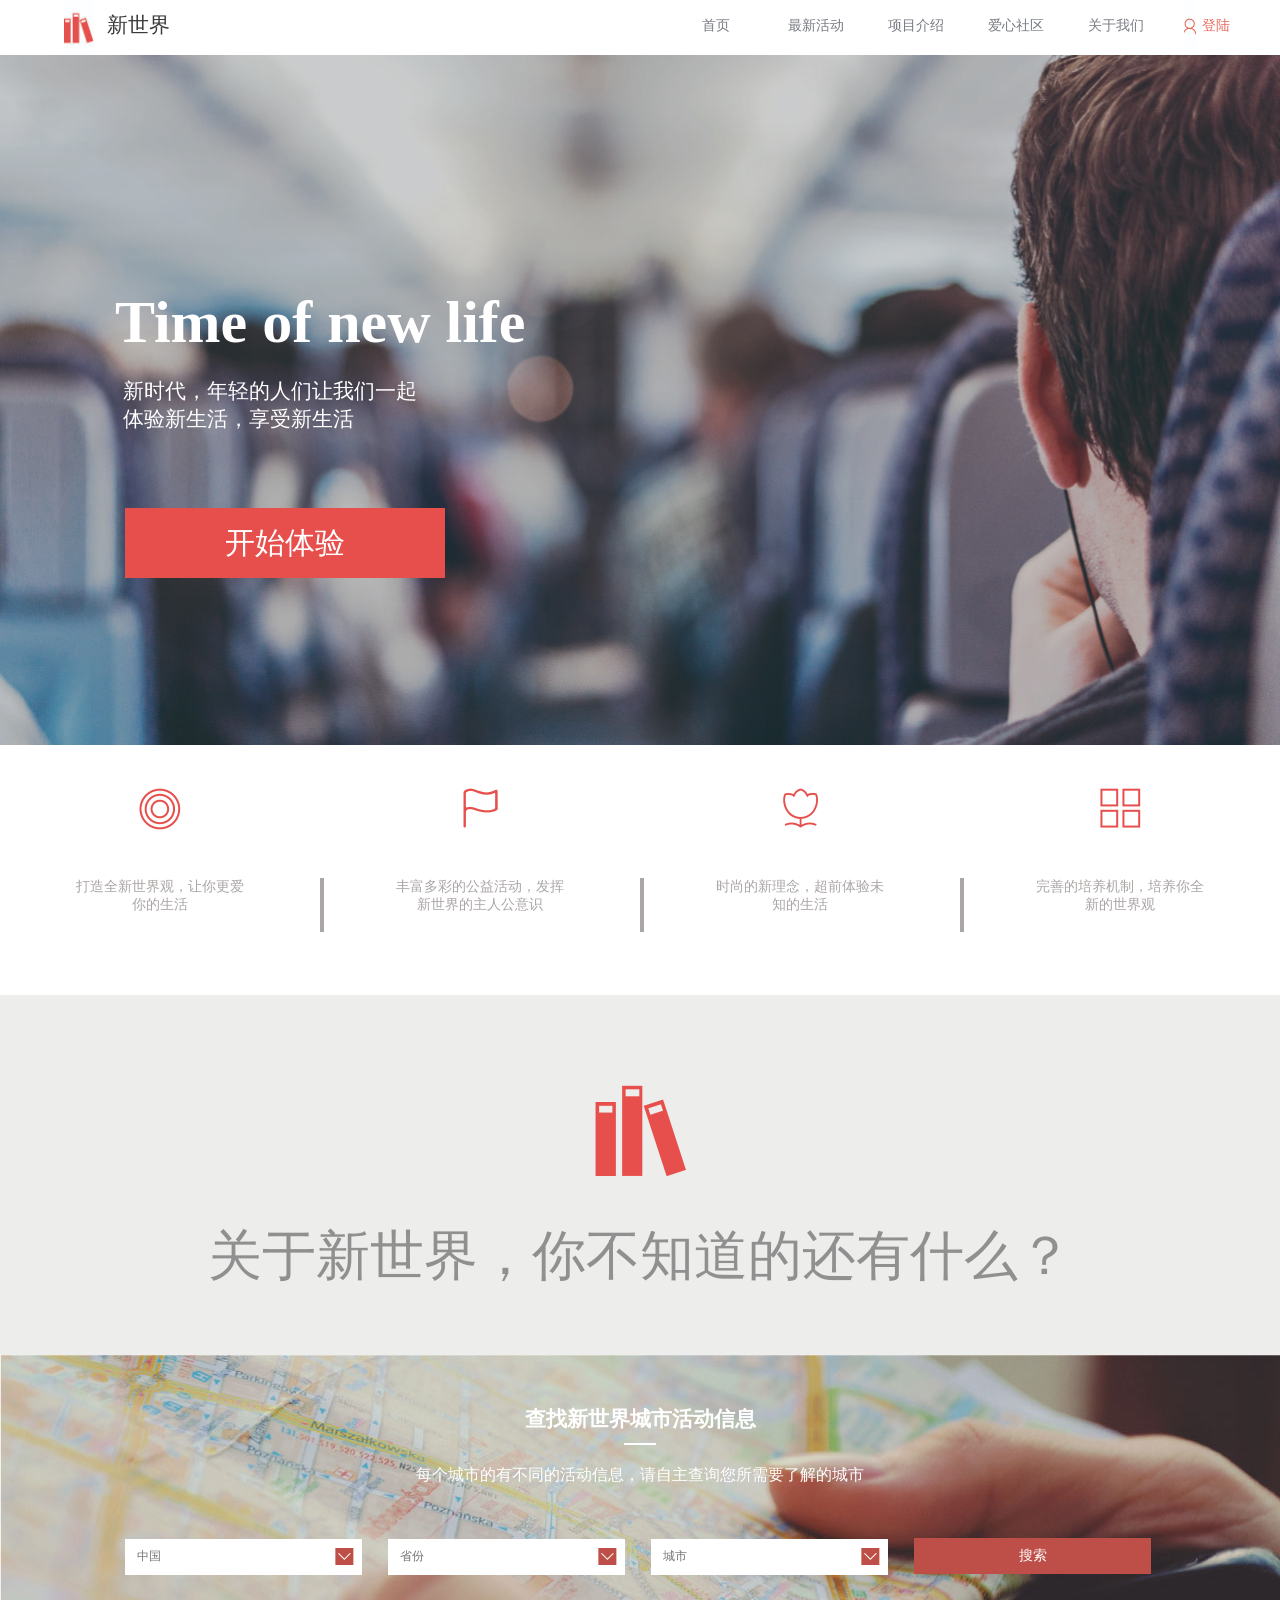
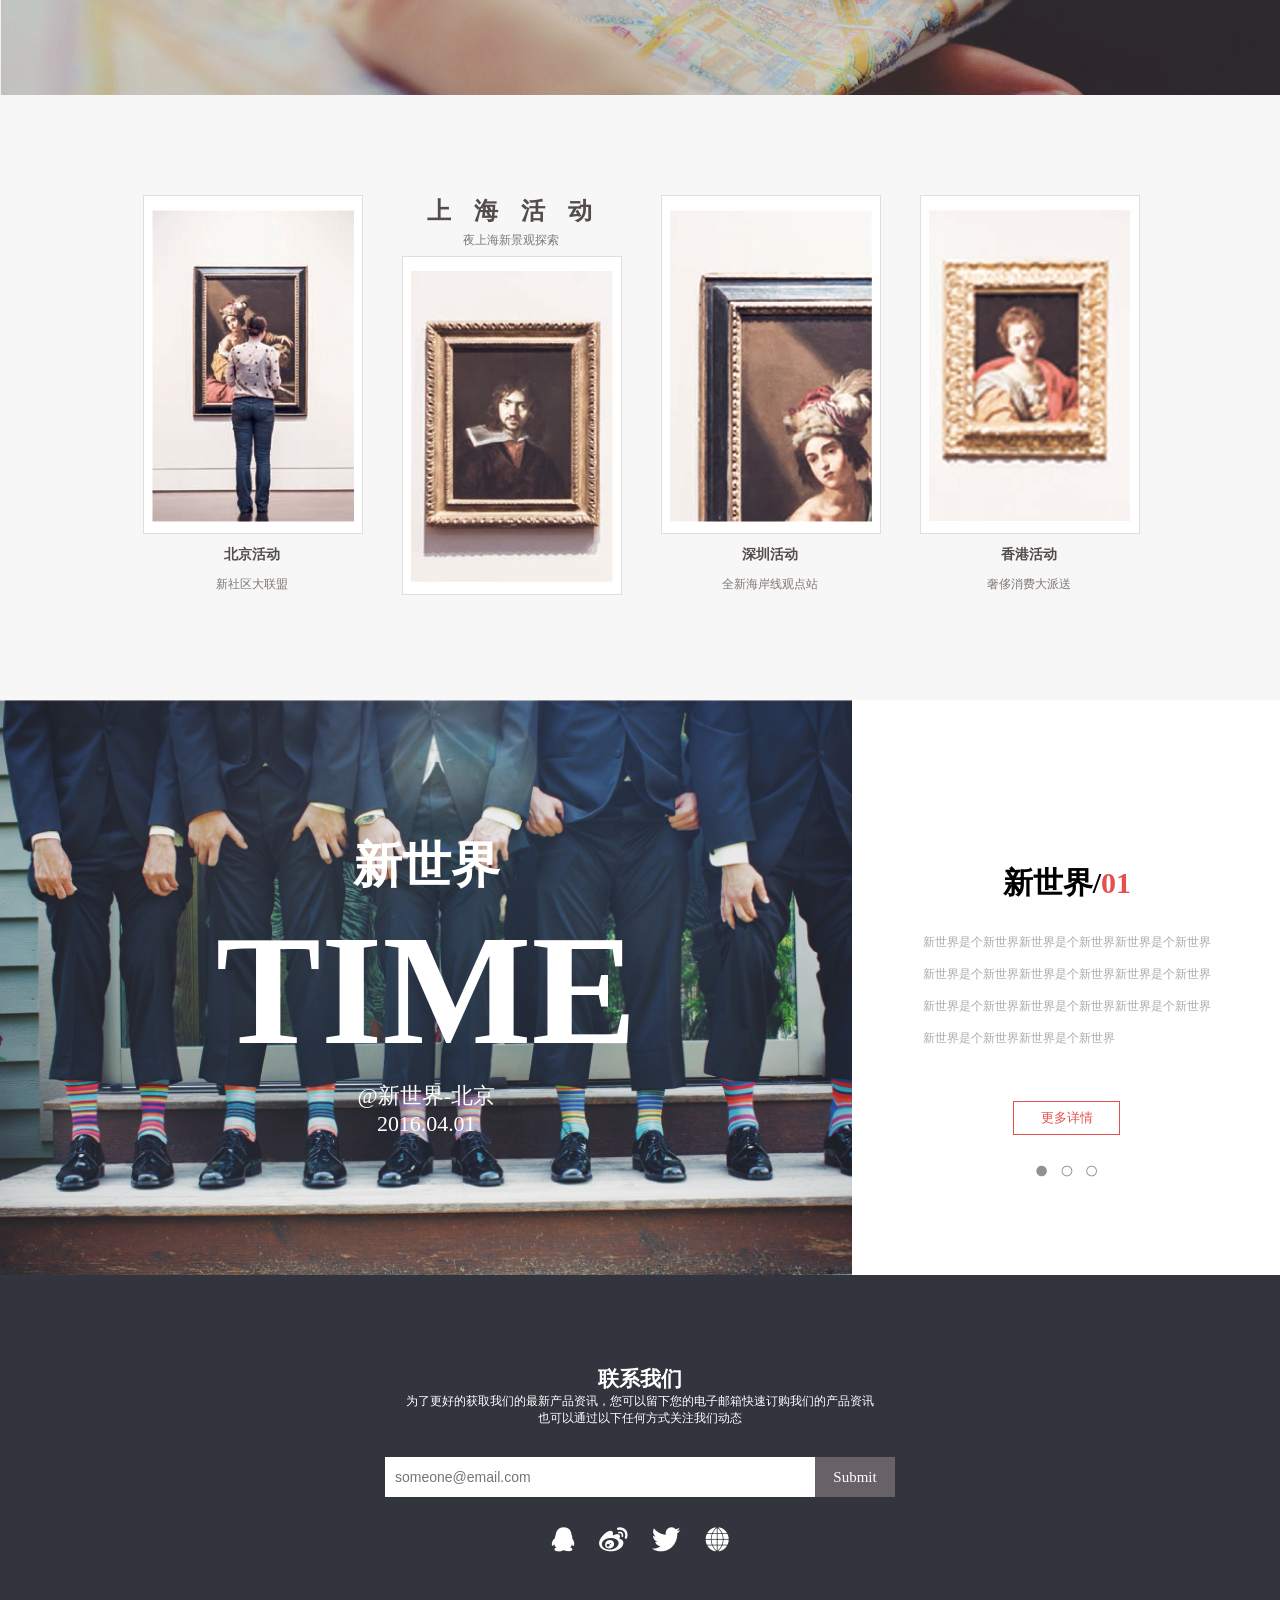
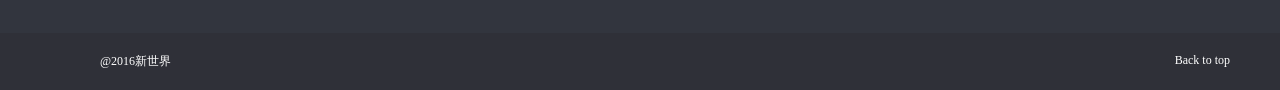
==== task1-7.html @ 46e4d12c "first commit" ====
<!DOCTYPE html>
<html lang="en">
<head>
    <meta charset="UTF-8">
    <title>实现常见的技术产品官网的页面架构及样式布局</title>
    <link rel="stylesheet" type="text/css" href="./style/task1-7.css">
</head>
<body>
<div class="container">
    <div class="header">
        <div class="logo"><img src="images/header_1.jpg">新世界
        </div>
        <div class="nav">
            <ul>
                <li><a href="#">首页</a></li>
                <li><a href="#">最新活动</a></li>
                <li><a href="#">项目介绍</a></li>
                <li><a href="#">爱心社区</a></li>
                <li><a href="#">关于我们</a></li>
                <li><a href="#">登陆</a></li>
            </ul>
        </div>
    </div>
    <div class="main">
        <div class="feature">
            <div class="feature-wrap">
                <div class="feature-wrap-in">
                    <h1>Time of new life</h1>
                    <p>新时代，年轻的人们让我们一起<br/>体验新生活，享受新生活</p>
                    <input type="button" value="开始体验"></input>
                </div>
            </div>
            <div class="feature-list">
                <div>
                    <p>打造全新世界观，让你更爱你的生活</p><span></span>
                </div>
                <div>
                    <p>丰富多彩的公益活动，发挥新世界的主人公意识</p><span></span>
                </div>
                <div>
                    <p>时尚的新理念，超前体验未知的生活</p><span></span>
                </div>
                <div>
                    <p>完善的培养机制，培养你全新的世界观</p>
                </div>
            </div>
        </div>
        <div class="about">
            <div class="about-up">
                <img src="images/new.png">
                <p>关于新世界，你不知道的还有什么？</p>
            </div>
            <div class="about-down">
                <h3>查找新世界城市活动信息</h3>
                <hr/>
                <p>每个城市的有不同的活动信息，请自主查询您所需要了解的城市</p>
                <div>
                    <input type="text" placeholder="中国" class="sel"></input>
                    <input type="text" placeholder="省份" class="sel"></input>
                    <!--<ul>-->
                        <!--<li>北京市</li>-->
                        <!--<li>天津市</li>-->
                        <!--<li>河北省</li>-->
                        <!--<li>陕西省</li>-->
                        <!--<li>内蒙古自治区</li>-->
                        <!--<li>辽宁省</li>-->
                    <!--</ul>-->
                    <input type="text" placeholder="城市" class="sel"></input>
                    <input type="submit" class="sub" value="搜索"></input>
                </div>
            </div>
        </div>
        <div class="show-world">
            <div class="show-top">
                <div>
                    <div><img src="images/pic_14.jpg"></div>
                    <h4>北京活动</h4>
                    <p>新社区大联盟</p>
                </div>
                <div>
                    <h4>上海活动</h4>
                    <p>夜上海新景观探索</p>
                    <div><img src="images/pic_20.jpg"></div>
                </div>
                <div>
                    <div><img src="images/pic_17.jpg"></div>
                    <h4>深圳活动</h4>
                    <p>全新海岸线观点站</p>
                </div>
                <div>
                    <div><img src="images/pic_11.jpg"></div>
                    <h4>香港活动</h4>
                    <p>奢侈消费大派送</p>
                </div>
            </div>
            <div class="show-middle">
                <div class="middle-left">
                    <h2>新世界</h2>
                    <h1>TIME</h1>
                    <p>@新世界-北京</br>2016.04.01</p>
                </div>
                <div class="middle-right">
                    <h3>新世界/<span>01</span></h3>
                    <p>新世界是个新世界新世界是个新世界新世界是个新世界新世界是个新世界新世界是个新世界新世界是个新世界新世界是个新世界新世界是个新世界新世界是个新世界新世界是个新世界新世界是个新世界</p>
                    <button>更多详情</button>
                </div>
            </div>
            <!--<div class="show-bottom">-->
                <!--<div>-->
                    <!--<p>新时代</br>-->
                        <!--关于爱生活的我们</p>-->
                    <!--<hr/>-->
                    <!--<button>查看更多</button>-->
                <!--</div>-->
                <!--<div>-->
                    <!--<p>新时代</br>-->
                        <!--关于爱生活的我们</p>-->
                    <!--<hr/>-->
                    <!--<button>查看更多</button>-->
                <!--</div>-->
                <!--<div>-->
                    <!--<div><span></span></div>-->
                <!--</div>-->
            <!--</div>-->
        <!--</div>-->
        <!--<div class="volunteer">-->
            <!--<div class="title">-->
                <!--<h3>成为我们的志愿者</h3>-->
                <!--<hr/>-->
                <!--<p>新世界的大家庭需要每一个爱生活的人的加入，如果你够年轻，有梦想，有激情那就不要犹豫，快来加入我们，成为改变所有人生活的人</p>-->
            <!--</div>-->
            <!--<div class="v-sign">-->
                <!--<div class="agreement">-->
                    <!--<h5>新世界志愿者协议</h5>-->
                    <!--<p>加入新世界志愿者的人员必须遵守中华人民共和国的相关法律法规，并且本着平等自愿的原则......</p>-->
                    <!--<span>more</span>-->
                    <!--<h5>新世界志愿者权利</h5>-->
                    <!--<p>新世界志愿者享受新世界内部所有资源共享的权利，并且享受所在四新世界活动的优先参与资格</p>-->
                    <!--<span>more</span>-->
                    <!--<h5>更多条款</h5>-->
                    <!--<span>more</span>-->
                <!--</div>-->
                <!--<div class="form-list">-->
                    <!--<input type="text" value="姓名：">-->
                    <!--<input type="text" value="年龄：">-->
                    <!--<input type="text" value="联系方式：">-->
                    <!--<input type="text" value="联系地址：">-->
                    <!--<textarea ></textarea>-->
                    <!--<span>请简单描述您梦想的生活:</span>-->
                    <!--<input type="submit" value="提交申请">-->
                <!--</div>-->
            <!--</div>-->

        <!--</div>-->
    </div>
    <div class="footer">
        <div class="contact">
            <h3>联系我们</h3>
            <p>为了更好的获取我们的最新产品资讯，您可以留下您的电子邮箱快速订购我们的产品资讯<br/>也可以通过以下任何方式关注我们动态</p>
            <div>
                <input type="text" class="e-m" placeholder="someone@email.com"></input>
                <input type="submit" class="sub"></input>
            </div>

            <ul>
                <li><a href="#"><img src="images/qq.png"></a></li>
                <li><a href="#"><img src="images/weibo.png"></a></li>
                <li><a href="#"><img src="images/twitter.png"></a></li>
                <li><a href="#"><img src="images/web.png"></a></li>
            </ul>
        </div>
        <div class="footer-bottom">
            <div class="fb-left">@2016新世界</div>
            <div class="back-to-top">Back to top</div>
        </div>
    </div>
</div>
</body>
</html>
---- style/task1-7.css ----
*{
    margin: 0;
    padding: 0;
}
.container{
    min-width: 1280px;
}
.header{
    height: 55px;
    background-color: #ffffff;
}
.logo{
    float: left;
    margin-left: 64px;
    font-family: "黑体";
    font-size: 21px;
    color: #393a3a;
}
.logo img{
    height: 55px;
    vertical-align: middle; /*vertical-align 调整图片和字混合的div 字的竖直高度*/
    margin-right: 13px;
}
.logo p{

}
.nav{
    float: right;
    margin-right: 14px
}
.nav li{
    float: left;
    list-style: none; /*去掉 li的点*/
    text-align: center;
    height: 52px;
    width: 100px;
    line-height: 52px; /* 用line-height方法调整div里字的竖直高度*/
    border-bottom: 3px solid #fff;

}
.nav ul>li:nth-child(6){ /*加背景图片的方式*/
    background-image: url("../images/header_2.jpg");
    background-repeat: no-repeat;  /*不重复显示图片*/
    background-position: 18px 2px; /*图片位置 竖向 横向*/
}
.nav a{
    text-decoration: none;
    display: block;
    font-family: "微软雅黑";
    font-size: 14px;
}
.nav a:link,.nav a:visited{
    color: #787b83;
}
.nav a:hover,.nav a:active{
    color: #ea6b60;
    border-bottom: 3px solid #ea6b60;
}
.nav ul>li:nth-child(6) a:link,.nav ul>li:nth-child(6) a:visited{
    color: #ea6b60;
}

/*****************************************/
.feature-wrap{
    height: 690px;
    background-image: url("../images/section_1.jpg");
    background-repeat: no-repeat;
    background-size: cover; /*css3*/
}
.feature-wrap-in{
    background-color: rgba(0,0,0,0.2);
    height: 457px;
    padding-top: 233px;
}
.feature-wrap-in h1{
    font-size: 60px;
    font-family: "微软雅黑";
    color: #ffffff;
    margin-left: 115px;

}
.feature-wrap-in p{
    font-size: 21px;
    font-family: "微软雅黑";
    color: #ffffff;
    margin-left:123px;
    margin-top: 20px;
}
.feature-wrap-in input{
    background-color: #e74f4d;
    font-size: 30px;
    font-family: "微软雅黑";
    color: #ffffff;
    border: none;
    width: 320px;
    height: 70px;
    margin-left: 125px;
    margin-top: 75px;
}



.feature-list{
    height: 250px;
}
.feature-list div{
    width: 25%;
    float: left;
    text-align: center;
    position: relative;
}
.feature-list div:nth-of-type(1){
    background-image: url(../images/circle.png);
    background-repeat: no-repeat;
    background-position: center 43px;
}
.feature-list div:nth-of-type(2){
    background-image: url(../images/flag.png);
    background-repeat: no-repeat;
    background-position: center 43px;
}
.feature-list div:nth-of-type(3){
    background-image: url(../images/flower.png);
    background-repeat: no-repeat;
    background-position: center 43px;
}
.feature-list div:nth-of-type(4){
    background-image: url(../images/square.png);
    background-repeat: no-repeat;
    background-position: center 43px;
}
.feature-list div p{
    margin-left: 75px;
    margin-right: 75px;
    margin-top: 133px;
    font-size: 14px;
    font-family: "黑体";
    color: #aba6a5;
}
.feature-list div span{
    position: absolute;
    width: 0;
    height: 50px;
    border: 2px solid #aba6a5;
    top: 133px;
    left: 100%;
}
.about-up{
    height: 270px;
    padding-top: 90px;
    background-color: #ededec;
    text-align: center;
}
.about-up p{
    margin-top: 40px;
    font-family: "微软雅黑";
    font-size: 54px;
    color: rgba(51,51,51,.5);
}
.about-down{
    height: 290px;
    padding-top: 50px;
    background-image: url("../images/map.jpg");
    background-repeat: no-repeat;
    background-size: cover;
    font-family: "微软雅黑";
    color: #ffffff;
}
.about-down h3{
    text-align: center;
    font-size: 21px;
    margin-bottom: 10px;
}
.about-down hr{
    width: 30px;
    margin: 0 auto;
    border: 1px solid #ffffff;
    margin-bottom: 20px;
}
.about-down p{
    text-align: center;
    margin-bottom: 52px;
}
.about-down div{
    width: 1030px;
    margin: 0 auto;
    position: relative;
}
/*.about-down div ul{*/
    /*position: absolute;*/
    /*list-style: none;*/
    /*background-color: #e3e3e4;*/
    /*left: 264px;*/
    /*font-size: 12px;*/
    /*color: #4f5152;*/
    /*border: 1px solid #be4e48;*/
/*}*/
/*.about-down div ul li{*/
    /*width: 203px;*/
    /*height: 36px;*/
    /*line-height: 36px;*/
    /*padding-left: 32px;*/
/*}*/
/*.about-down div ul li:hover{*/
    /*background-color: #be4e48;*/
    /*color: #ffffff;*/
    /*background-image: url("../images/swosh.png");*/
    /*background-repeat: no-repeat;*/
    /*background-position: 10px center;*/
/*}*/
.about-down div input{
    width: 237px;
    height: 36px;
    border: none;
    font-family: "微软雅黑"
}
.about-down div .sel{
    margin-right: 22px;
    padding-left: 12px;
    width: 225px;
    font-size: 12px;
    background-image: url("../images/red-arrow.png");
    background-repeat: no-repeat;
    background-position: 210px center;
}
.about-down div .sub{
    background-color: #be4e48;
    color: #ffffff;
    font-size: 14px;
}
/*.about-down div input:nth-of-type(2){*/
    /*border: 1px solid #be4e48;*/
    /*width: 223px;*/
    /*height: 34px;*/
/*}*/



.show-top{
    padding-top: 100px;
    background-color: #f7f7f7;
    height: 505px;
    text-align: center;
}
.show-top>div{
    display: inline-block;
    width: 217px;
    height: 391px;
    margin-right: 38px;
}
.show-top>div:nth-of-type(4){
    margin-right: 0;
}
.show-top>div div{
    background-color: #ffffff;
    padding: 14px 8px;
    border: 1px solid #e1dedc;
    margin-bottom: 12px;
    height: 309px;
    float: left;
}
.show-top>div h4{
    font-size: 14px;
    margin-bottom: 12px;
    color: #524c4a;
    float: left;
    width: 217px;
}
.show-top>div p{
    font-size: 12px;
    color: #7f7773;
    float: left;
    width: 217px;
}
.show-top>div:nth-of-type(2) h4{
    font-size: 24px;
    margin-bottom: 5px;
    letter-spacing: 23px;
    margin-left: 10px;
}
.show-top>div:nth-of-type(2) p{
    margin-bottom: 7px;
}
.show-top>div:nth-of-type(2) div:nth-of-type(2){
    margin-bottom: 0;
}



.show-middle{
    height: 575px;
    text-align: center;
    font-family: "微软雅黑";
}
.middle-left{
    width: 66.6%;
    background-image: url("../images/middle-left.jpg");
    float: left;
    height: 100%;
    background-size: cover;
    color: #ffffff;
    padding-top: 132px;
    height: 443px;
}
.middle-left h2{
    font-size: 49.47px;
}
.middle-left h1{
    font-size: 157.79px;
}
.middle-left p{
    font-size: 21.91px;
}
.middle-right{
    float: right;
    width: 33.3%;
    margin-top: 163px;
    height: 412px;
    background-image: url("../images/point.png");
    background-repeat: no-repeat;
    background-position: center 300px;
}
.middle-right h3{
    font-size: 30px;
    margin-bottom: 22px;
}
.middle-right span{
    color: #e74f4d;
}
.middle-right p{
    font-family: "宋体";
    font-size: 12px;
    color: #aaaaaa;
    text-align: left;
    padding-left: 69px;
    padding-right: 69px;
    line-height: 32px;
    margin-bottom: 47px;
}
.middle-right button{
    width: 107px;
    height: 34px;
    color: #e74f4d;
    border: 1px solid #e74f4d;
    background-color: #ffffff;
}


/*.show-bottom{*/
    /*height: 520px;*/
/*}*/
/*.show-bottom div{*/
    /*width: 33.3%;*/
    /*height: 348px;*/
    /*padding-top: 172px;*/
    /*float: left;*/
    /*text-align: center;*/
    /*font-family: "黑体";*/
    /*font-size: 21px;*/
/*}*/
/*.show-bottom div:nth-of-type(1){*/
    /*background-color: #e74f4d;*/
    /*color: #ffffff;*/
/*}*/
/*.show-bottom div p{*/
    /*margin-bottom: 23px;*/
/*}*/
/*.show-bottom div hr{*/
    /*width: 29px;*/
    /*border: 1px solid #abaaaa;*/
    /*margin: 0 auto;*/
    /*margin-bottom: 25px;*/
/*}*/
/*.show-bottom div:nth-of-type(1) hr{*/
    /*border: 1px solid #ffffff;*/
/*}*/
/*.show-bottom div button{*/
    /*width: 169px;*/
    /*height: 42px;*/
    /*border: 1px solid #e74f4d;*/
    /*background-color: #ffffff;*/
    /*font-size: 21px;*/
    /*font-family: "黑体";*/
    /*color: #e74f4d;*/
/*}*/
/*.show-bottom div:nth-of-type(1) button{*/
    /*background-color: #e74f4d;*/
    /*color: #ffffff;*/
    /*border: 1px solid #ffffff;*/
/*}*/
/*.show-bottom div:nth-of-type(3){*/
    /*background-image: url(../images/train.png);*/
    /*background-size: cover;*/
    /*padding-top: 0;*/
    /*height: 520px;*/
/*}*/
/*.show-bottom div:nth-of-type(3) div{*/
    /*height: 348px;*/
    /*width: 100%;*/
    /*background-color: rgba(0,0,0,0.5);*/
    /*position: relative;*/
/*}*/
/*.show-bottom div:nth-of-type(3) div span{*/
    /*width: 0;*/
    /*height: 0;*/
    /*border-left: 25px solid #ffffff;*/
    /*border-bottom: 20px solid transparent;*/
    /*border-top: 20px solid transparent;*/
    /*position: absolute;*/
    /*top: 245px;*/
    /*left: 0;*/
/*}*/
/*.volunteer{*/
    /*height: 632px;*/
    /*padding-top: 118px;*/
    /*text-align: center;*/
/*}*/
/*.volunteer .title h3{*/
    /*font-family: "黑体";*/
    /*font-size: 21px;*/
    /*color: #323333;*/
    /*margin-bottom: 8px;*/
/*}*/
/*.volunteer .title hr{*/
    /*width: 28px;*/
    /*margin: 0 auto;*/
    /*margin-bottom: 15px;*/
    /*border:1px solid #e74f4d;*/
/*}*/
/*.volunteer .title p{*/
    /*font-size: 12px;*/
    /*color: #aaaaaa;*/
    /*margin-right: 429px;*/
    /*margin-left: 429px;*/
    /*margin-bottom: 102px;*/
/*}*/
/*.v-sign{*/
    /*width: 1006px;*/
    /*height: 282px;*/
    /*margin: 0 auto;*/
/*}*/
/*.v-sign .agreement{*/
    /*text-align: left;*/
    /*width: 293px;*/
    /*height: 282px;*/
    /*float: left;*/
/*}*/
/*.v-sign .agreement h5{*/
    /*font-family: "黑体";*/
    /*font-size: 14px;*/
    /*margin-bottom: 24px;*/
/*}*/
/*.v-sign .agreement p{*/
    /*font-family: "宋体";*/
    /*font-size: 12px;*/
    /*color: #9a9b9b;*/
    /*line-height: 22px;*/
/*}*/
/*.v-sign .agreement span{*/
    /*float: right;*/
    /*width: 100%;*/
    /*text-align: right;*/
    /*background-image: url("../images/arrow.png");*/
    /*background-repeat: no-repeat;*/
    /*background-position: 249px 8px;*/
/*}*/
/*.form-list{*/
    /*width: 640px;*/
    /*height: 282px;*/
    /*float: right;*/
    /*position: relative;*/
/*}*/
/*.form-list input{*/
    /*width: 294px;*/
    /*height: 40px;*/
    /*background-color: #ededee;*/
    /*border: none;*/
    /*margin-bottom: 14px;*/
    /*padding-left: 17px;*/
    /*font-family: "宋体";*/
    /*font-size: 12px;*/
    /*color: #231815;*/
/*}*/
/*.form-list input:nth-of-type(1),.form-list input:nth-of-type(3){*/
    /*float: left;*/
/*}*/
/*.form-list input:nth-of-type(2),.form-list input:nth-of-type(4){*/
    /*float: right;*/
/*}*/
/*.form-list textarea{*/
    /*width: 620px;*/
    /*height: 100px;*/
    /*resize: none;*/
    /*border: none;*/
    /*background-color: #ededee;*/
    /*margin-bottom: 14px;*/
    /*font-family: "宋体";*/
    /*font-size: 12px;*/
    /*color: #231815;*/
    /*text-indent: 12em;*/
    /*padding:10px 10px;*/
/*}*/
/*.form-list input:nth-of-type(5){*/
    /*width: 640px;*/
    /*font-size: 14px;*/
/*}*/
/*.form-list span{*/
    /*position: absolute;*/
    /*top: 118.5px;*/
    /*left: 17px;*/
    /*font-family: "宋体";*/
    /*font-size: 12px;*/
    /*color: #231815;*/
/*}*/

/*!******************************************!*/
.footer{
    height: 325px;
    background-color: #32353e;
    padding-top: 90px;
    position: relative;
}
.contact h3{
    font-size: 21px;
    text-align: center;
    color: #ffffff;
}
.contact p{
    font-size: 12px;
    text-align: center;
    font-family: "微软雅黑";
    color:#ffffff;
    margin-bottom: 30px;
}
.contact div{
    width: 510px;
    margin: 0 auto;
    margin-bottom: 30px;
}
.contact div input{
    height: 40px;
}
.contact .sub{
    width: 80px;
    border: none;
    background-color: #686166;
    color: #ffffff;
    font-size: 15px;
    font-family: "微软雅黑";
}
.contact .e-m{
    width: 410px;
    border: none;
    float: left;
    font-size: 14px;
    padding-left: 10px;
    padding-right: 10px;
}
.footer-bottom{
    height: 37px;
    background-color: #2f3038;
    position: absolute;
    bottom: 0;
    left: 0;
    width: 100%;
    padding-top: 20px;

}
.contact ul{
    text-align: center;
}
.contact ul li{
    display: inline-block; /*display: inline-block 的方式把块级元素以内联元素的方式展现 */
    margin: 0 10px;
}
.fb-left{
    float: left;
    margin-left: 100px;
    color: #ffffff;
    font-family: "微软雅黑";
    font-size: 12px;
}
.back-to-top{
    float: right;
    margin-right: 50px;
    color: #ffffff;
    font-family: "微软雅黑";
    font-size: 12px;
}
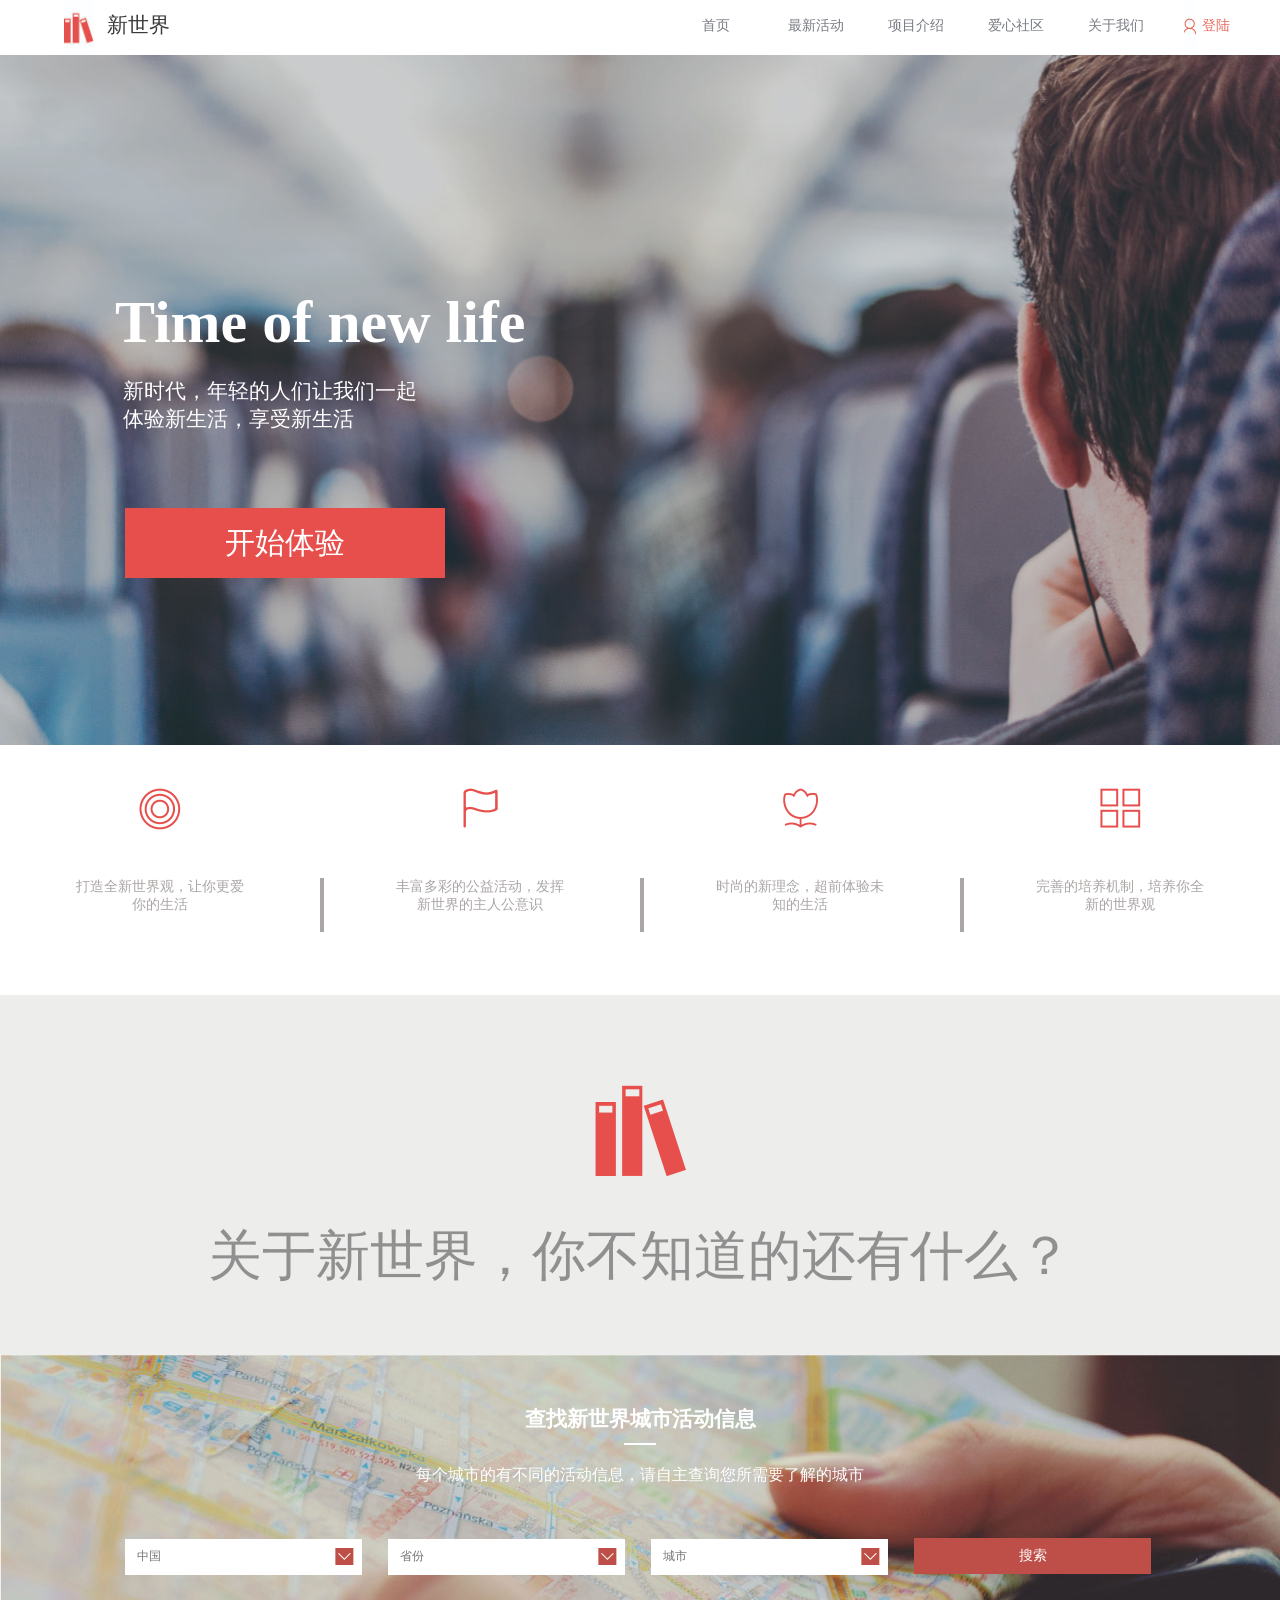
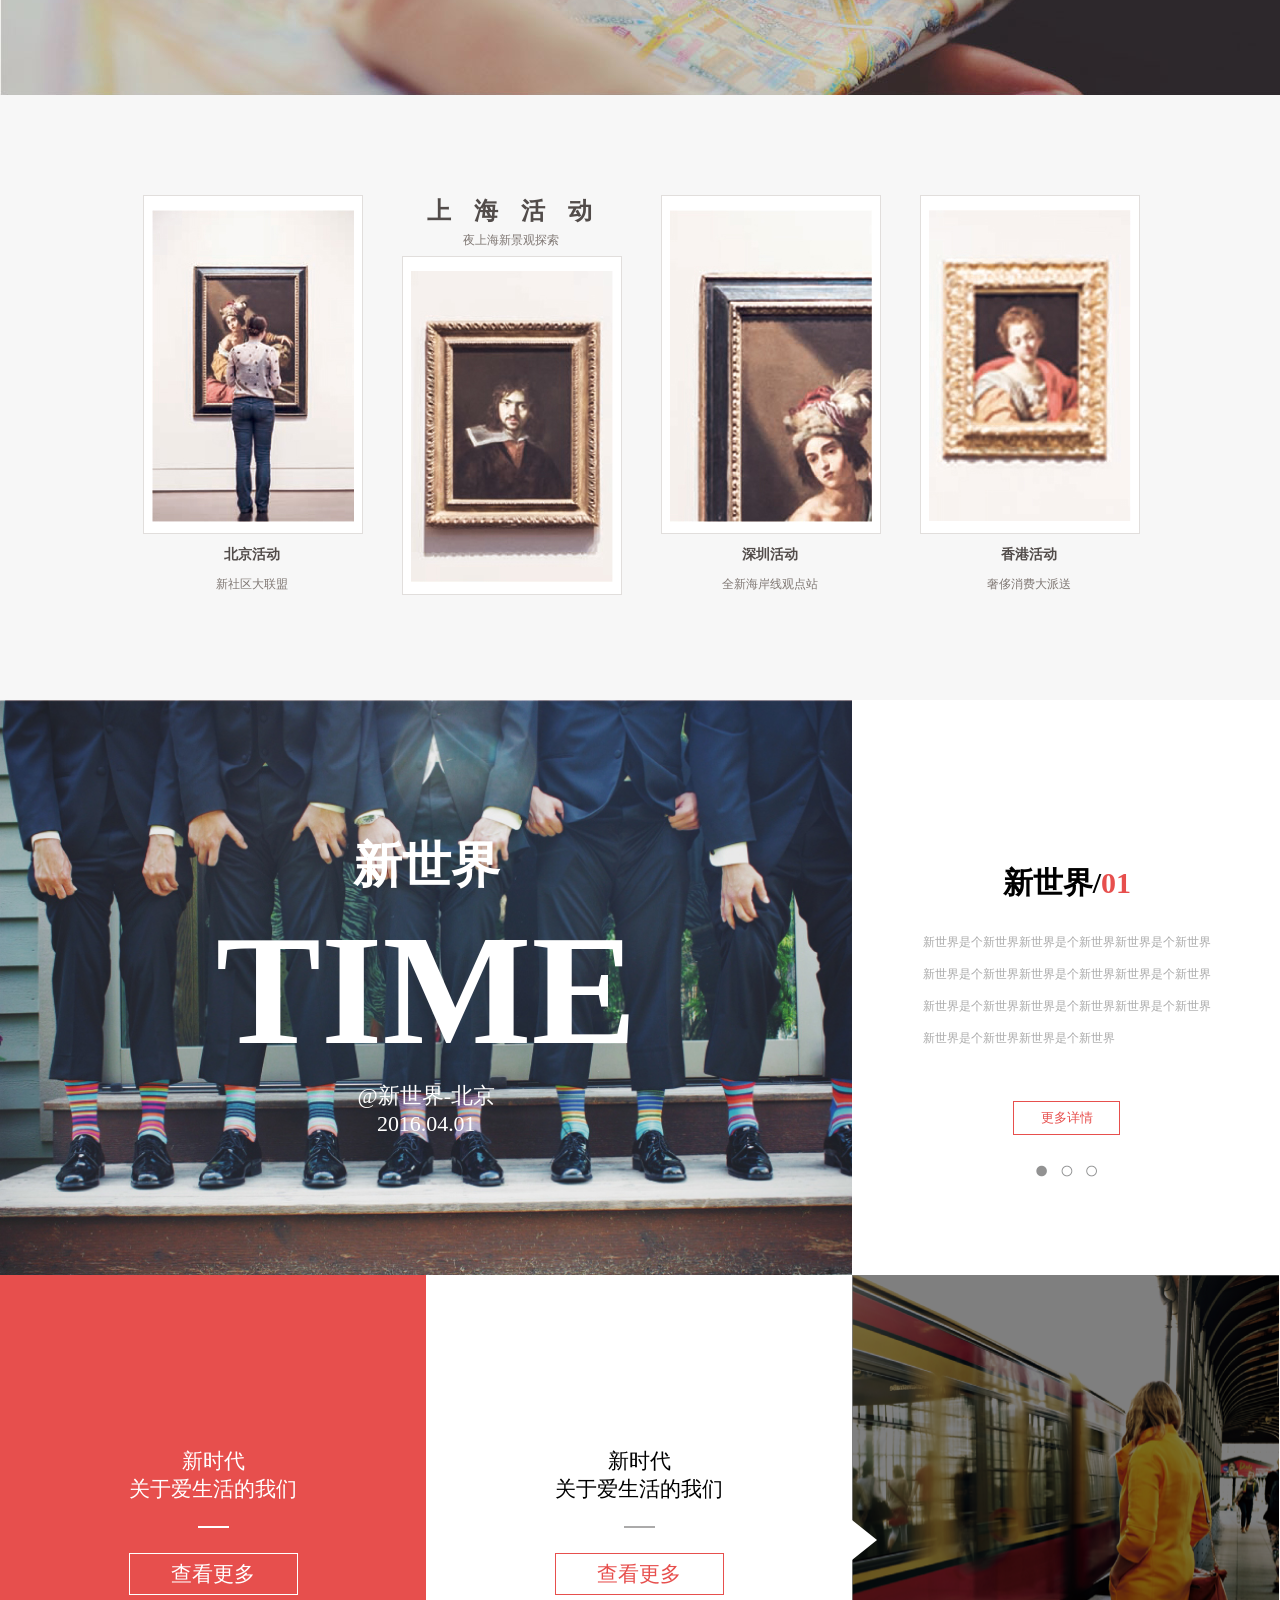
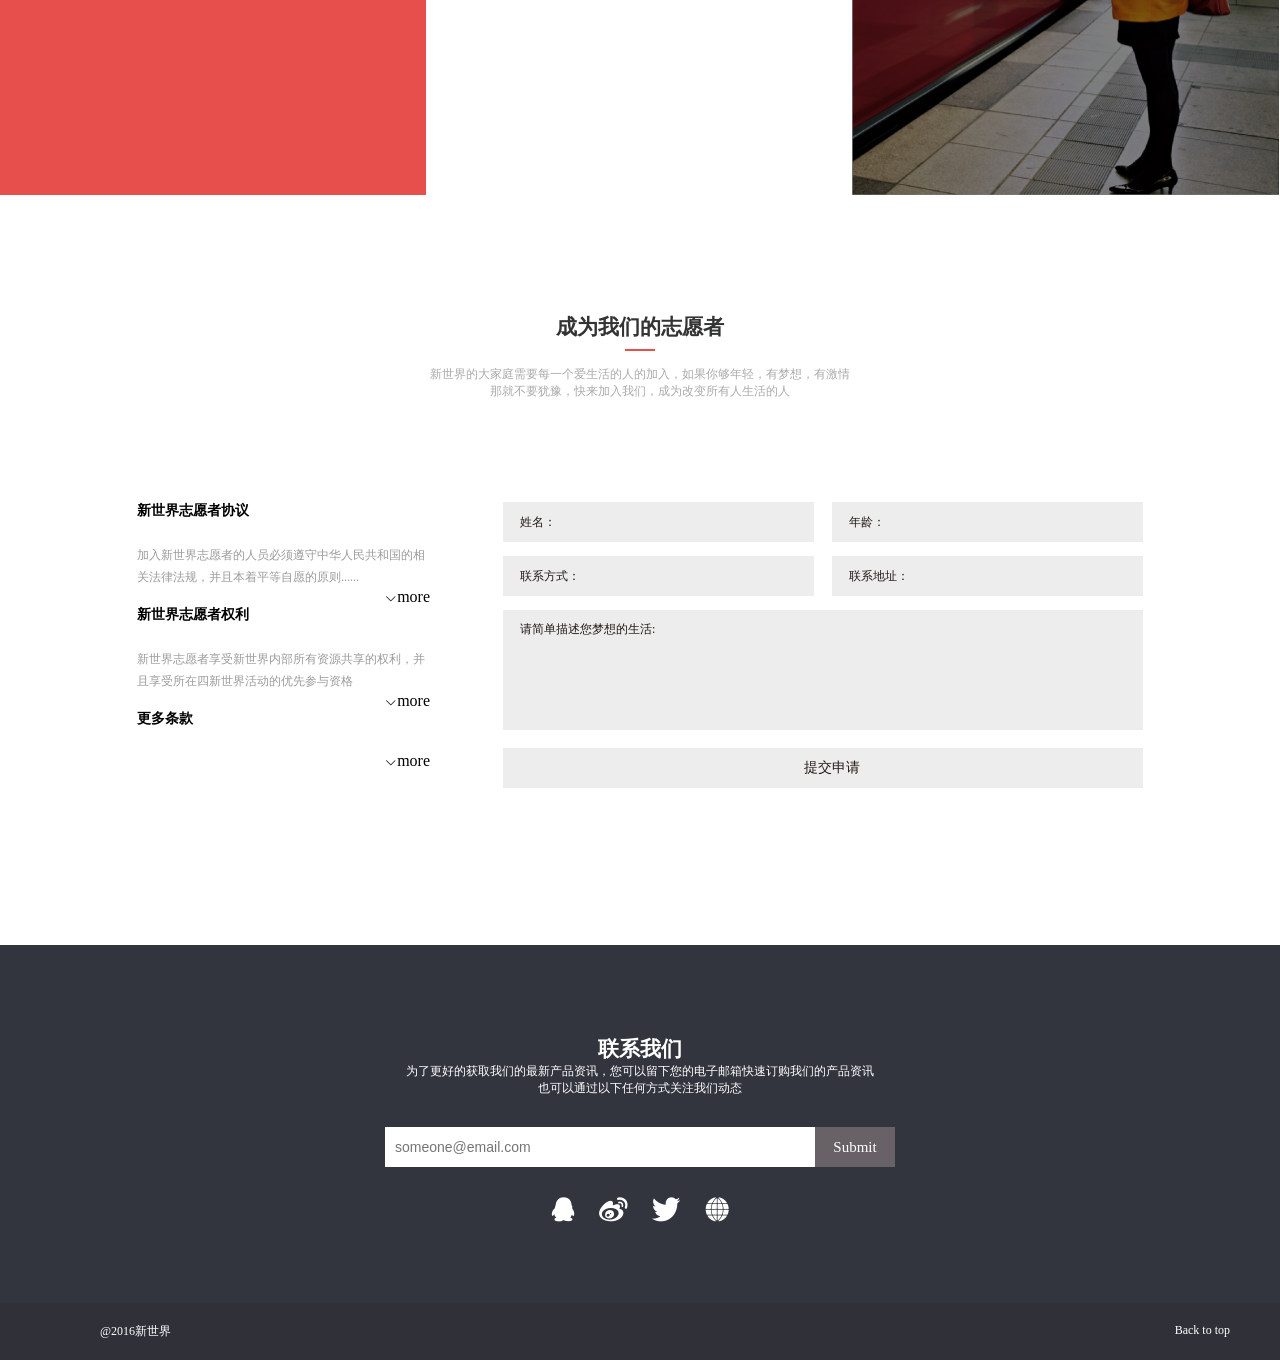
==== commit 711a2aa2: "update" ====
--- a/task1-7.html
+++ b/task1-7.html
@@ -105,53 +105,52 @@
                     <button>更多详情</button>
                 </div>
             </div>
-            <!--<div class="show-bottom">-->
-                <!--<div>-->
-                    <!--<p>新时代</br>-->
-                        <!--关于爱生活的我们</p>-->
-                    <!--<hr/>-->
-                    <!--<button>查看更多</button>-->
-                <!--</div>-->
-                <!--<div>-->
-                    <!--<p>新时代</br>-->
-                        <!--关于爱生活的我们</p>-->
-                    <!--<hr/>-->
-                    <!--<button>查看更多</button>-->
-                <!--</div>-->
-                <!--<div>-->
-                    <!--<div><span></span></div>-->
-                <!--</div>-->
-            <!--</div>-->
-        <!--</div>-->
-        <!--<div class="volunteer">-->
-            <!--<div class="title">-->
-                <!--<h3>成为我们的志愿者</h3>-->
-                <!--<hr/>-->
-                <!--<p>新世界的大家庭需要每一个爱生活的人的加入，如果你够年轻，有梦想，有激情那就不要犹豫，快来加入我们，成为改变所有人生活的人</p>-->
-            <!--</div>-->
-            <!--<div class="v-sign">-->
-                <!--<div class="agreement">-->
-                    <!--<h5>新世界志愿者协议</h5>-->
-                    <!--<p>加入新世界志愿者的人员必须遵守中华人民共和国的相关法律法规，并且本着平等自愿的原则......</p>-->
-                    <!--<span>more</span>-->
-                    <!--<h5>新世界志愿者权利</h5>-->
-                    <!--<p>新世界志愿者享受新世界内部所有资源共享的权利，并且享受所在四新世界活动的优先参与资格</p>-->
-                    <!--<span>more</span>-->
-                    <!--<h5>更多条款</h5>-->
-                    <!--<span>more</span>-->
-                <!--</div>-->
-                <!--<div class="form-list">-->
-                    <!--<input type="text" value="姓名：">-->
-                    <!--<input type="text" value="年龄：">-->
-                    <!--<input type="text" value="联系方式：">-->
-                    <!--<input type="text" value="联系地址：">-->
-                    <!--<textarea ></textarea>-->
-                    <!--<span>请简单描述您梦想的生活:</span>-->
-                    <!--<input type="submit" value="提交申请">-->
-                <!--</div>-->
-            <!--</div>-->
-
-        <!--</div>-->
+            <div class="show-bottom">
+                <div>
+                    <p>新时代</br>
+                        关于爱生活的我们</p>
+                    <hr/>
+                    <button>查看更多</button>
+                </div>
+                <div>
+                    <p>新时代</br>
+                        关于爱生活的我们</p>
+                    <hr/>
+                    <button>查看更多</button>
+                </div>
+                <div>
+                    <div><span></span></div>
+                </div>
+            </div>
+        </div>
+        <div class="volunteer">
+            <div class="title">
+                <h3>成为我们的志愿者</h3>
+                <hr/>
+                <p>新世界的大家庭需要每一个爱生活的人的加入，如果你够年轻，有梦想，有激情那就不要犹豫，快来加入我们，成为改变所有人生活的人</p>
+            </div>
+            <div class="v-sign">
+                <div class="agreement">
+                    <h5>新世界志愿者协议</h5>
+                    <p>加入新世界志愿者的人员必须遵守中华人民共和国的相关法律法规，并且本着平等自愿的原则......</p>
+                    <span>more</span>
+                    <h5>新世界志愿者权利</h5>
+                    <p>新世界志愿者享受新世界内部所有资源共享的权利，并且享受所在四新世界活动的优先参与资格</p>
+                    <span>more</span>
+                    <h5>更多条款</h5>
+                    <span>more</span>
+                </div>
+                <div class="form-list">
+                    <input type="text" value="姓名：">
+                    <input type="text" value="年龄：">
+                    <input type="text" value="联系方式：">
+                    <input type="text" value="联系地址：">
+                    <textarea ></textarea>
+                    <span>请简单描述您梦想的生活:</span>
+                    <input type="submit" value="提交申请">
+                </div>
+            </div>
+        </div>
     </div>
     <div class="footer">
         <div class="contact">
--- a/style/task1-7.css
+++ b/style/task1-7.css
@@ -346,172 +346,172 @@
 }
 
 
-/*.show-bottom{*/
-    /*height: 520px;*/
-/*}*/
-/*.show-bottom div{*/
-    /*width: 33.3%;*/
-    /*height: 348px;*/
-    /*padding-top: 172px;*/
-    /*float: left;*/
-    /*text-align: center;*/
-    /*font-family: "黑体";*/
-    /*font-size: 21px;*/
-/*}*/
-/*.show-bottom div:nth-of-type(1){*/
-    /*background-color: #e74f4d;*/
-    /*color: #ffffff;*/
-/*}*/
-/*.show-bottom div p{*/
-    /*margin-bottom: 23px;*/
-/*}*/
-/*.show-bottom div hr{*/
-    /*width: 29px;*/
-    /*border: 1px solid #abaaaa;*/
-    /*margin: 0 auto;*/
-    /*margin-bottom: 25px;*/
-/*}*/
-/*.show-bottom div:nth-of-type(1) hr{*/
-    /*border: 1px solid #ffffff;*/
-/*}*/
-/*.show-bottom div button{*/
-    /*width: 169px;*/
-    /*height: 42px;*/
-    /*border: 1px solid #e74f4d;*/
-    /*background-color: #ffffff;*/
-    /*font-size: 21px;*/
-    /*font-family: "黑体";*/
-    /*color: #e74f4d;*/
-/*}*/
-/*.show-bottom div:nth-of-type(1) button{*/
-    /*background-color: #e74f4d;*/
-    /*color: #ffffff;*/
-    /*border: 1px solid #ffffff;*/
-/*}*/
-/*.show-bottom div:nth-of-type(3){*/
-    /*background-image: url(../images/train.png);*/
-    /*background-size: cover;*/
-    /*padding-top: 0;*/
-    /*height: 520px;*/
-/*}*/
-/*.show-bottom div:nth-of-type(3) div{*/
-    /*height: 348px;*/
-    /*width: 100%;*/
-    /*background-color: rgba(0,0,0,0.5);*/
-    /*position: relative;*/
-/*}*/
-/*.show-bottom div:nth-of-type(3) div span{*/
-    /*width: 0;*/
-    /*height: 0;*/
-    /*border-left: 25px solid #ffffff;*/
-    /*border-bottom: 20px solid transparent;*/
-    /*border-top: 20px solid transparent;*/
-    /*position: absolute;*/
-    /*top: 245px;*/
-    /*left: 0;*/
-/*}*/
-/*.volunteer{*/
-    /*height: 632px;*/
-    /*padding-top: 118px;*/
-    /*text-align: center;*/
-/*}*/
-/*.volunteer .title h3{*/
-    /*font-family: "黑体";*/
-    /*font-size: 21px;*/
-    /*color: #323333;*/
-    /*margin-bottom: 8px;*/
-/*}*/
-/*.volunteer .title hr{*/
-    /*width: 28px;*/
-    /*margin: 0 auto;*/
-    /*margin-bottom: 15px;*/
-    /*border:1px solid #e74f4d;*/
-/*}*/
-/*.volunteer .title p{*/
-    /*font-size: 12px;*/
-    /*color: #aaaaaa;*/
-    /*margin-right: 429px;*/
-    /*margin-left: 429px;*/
-    /*margin-bottom: 102px;*/
-/*}*/
-/*.v-sign{*/
-    /*width: 1006px;*/
-    /*height: 282px;*/
-    /*margin: 0 auto;*/
-/*}*/
-/*.v-sign .agreement{*/
-    /*text-align: left;*/
-    /*width: 293px;*/
-    /*height: 282px;*/
-    /*float: left;*/
-/*}*/
-/*.v-sign .agreement h5{*/
-    /*font-family: "黑体";*/
-    /*font-size: 14px;*/
-    /*margin-bottom: 24px;*/
-/*}*/
-/*.v-sign .agreement p{*/
-    /*font-family: "宋体";*/
-    /*font-size: 12px;*/
-    /*color: #9a9b9b;*/
-    /*line-height: 22px;*/
-/*}*/
-/*.v-sign .agreement span{*/
-    /*float: right;*/
-    /*width: 100%;*/
-    /*text-align: right;*/
-    /*background-image: url("../images/arrow.png");*/
-    /*background-repeat: no-repeat;*/
-    /*background-position: 249px 8px;*/
-/*}*/
-/*.form-list{*/
-    /*width: 640px;*/
-    /*height: 282px;*/
-    /*float: right;*/
-    /*position: relative;*/
-/*}*/
-/*.form-list input{*/
-    /*width: 294px;*/
-    /*height: 40px;*/
-    /*background-color: #ededee;*/
-    /*border: none;*/
-    /*margin-bottom: 14px;*/
-    /*padding-left: 17px;*/
-    /*font-family: "宋体";*/
-    /*font-size: 12px;*/
-    /*color: #231815;*/
-/*}*/
-/*.form-list input:nth-of-type(1),.form-list input:nth-of-type(3){*/
-    /*float: left;*/
-/*}*/
-/*.form-list input:nth-of-type(2),.form-list input:nth-of-type(4){*/
-    /*float: right;*/
-/*}*/
-/*.form-list textarea{*/
-    /*width: 620px;*/
-    /*height: 100px;*/
-    /*resize: none;*/
-    /*border: none;*/
-    /*background-color: #ededee;*/
-    /*margin-bottom: 14px;*/
-    /*font-family: "宋体";*/
-    /*font-size: 12px;*/
-    /*color: #231815;*/
-    /*text-indent: 12em;*/
-    /*padding:10px 10px;*/
-/*}*/
-/*.form-list input:nth-of-type(5){*/
-    /*width: 640px;*/
-    /*font-size: 14px;*/
-/*}*/
-/*.form-list span{*/
-    /*position: absolute;*/
-    /*top: 118.5px;*/
-    /*left: 17px;*/
-    /*font-family: "宋体";*/
-    /*font-size: 12px;*/
-    /*color: #231815;*/
-/*}*/
+.show-bottom{
+    height: 520px;
+}
+.show-bottom div{
+    width: 33.3%;
+    height: 348px;
+    padding-top: 172px;
+    float: left;
+    text-align: center;
+    font-family: "黑体";
+    font-size: 21px;
+}
+.show-bottom div:nth-of-type(1){
+    background-color: #e74f4d;
+    color: #ffffff;
+}
+.show-bottom div p{
+    margin-bottom: 23px;
+}
+.show-bottom div hr{
+    width: 29px;
+    border: 1px solid #abaaaa;
+    margin: 0 auto;
+    margin-bottom: 25px;
+}
+.show-bottom div:nth-of-type(1) hr{
+    border: 1px solid #ffffff;
+}
+.show-bottom div button{
+    width: 169px;
+    height: 42px;
+    border: 1px solid #e74f4d;
+    background-color: #ffffff;
+    font-size: 21px;
+    font-family: "黑体";
+    color: #e74f4d;
+}
+.show-bottom div:nth-of-type(1) button{
+    background-color: #e74f4d;
+    color: #ffffff;
+    border: 1px solid #ffffff;
+}
+.show-bottom div:nth-of-type(3){
+    background-image: url(../images/train.png);
+    background-size: cover;
+    padding-top: 0;
+    height: 520px;
+}
+.show-bottom div:nth-of-type(3) div{
+    height: 348px;
+    width: 100%;
+    background-color: rgba(0,0,0,0.5);
+    position: relative;
+}
+.show-bottom div:nth-of-type(3) div span{
+    width: 0;
+    height: 0;
+    border-left: 25px solid #ffffff;
+    border-bottom: 20px solid transparent;
+    border-top: 20px solid transparent;
+    position: absolute;
+    top: 245px;
+    left: 0;
+}
+.volunteer{
+    height: 632px;
+    padding-top: 118px;
+    text-align: center;
+}
+.volunteer .title h3{
+    font-family: "黑体";
+    font-size: 21px;
+    color: #323333;
+    margin-bottom: 8px;
+}
+.volunteer .title hr{
+    width: 28px;
+    margin: 0 auto;
+    margin-bottom: 15px;
+    border:1px solid #e74f4d;
+}
+.volunteer .title p{
+    font-size: 12px;
+    color: #aaaaaa;
+    margin-right: 429px;
+    margin-left: 429px;
+    margin-bottom: 102px;
+}
+.v-sign{
+    width: 1006px;
+    height: 282px;
+    margin: 0 auto;
+}
+.v-sign .agreement{
+    text-align: left;
+    width: 293px;
+    height: 282px;
+    float: left;
+}
+.v-sign .agreement h5{
+    font-family: "黑体";
+    font-size: 14px;
+    margin-bottom: 24px;
+}
+.v-sign .agreement p{
+    font-family: "宋体";
+    font-size: 12px;
+    color: #9a9b9b;
+    line-height: 22px;
+}
+.v-sign .agreement span{
+    float: right;
+    width: 100%;
+    text-align: right;
+    background-image: url("../images/arrow.png");
+    background-repeat: no-repeat;
+    background-position: 249px 8px;
+}
+.form-list{
+    width: 640px;
+    height: 282px;
+    float: right;
+    position: relative;
+}
+.form-list input{
+    width: 294px;
+    height: 40px;
+    background-color: #ededee;
+    border: none;
+    margin-bottom: 14px;
+    padding-left: 17px;
+    font-family: "宋体";
+    font-size: 12px;
+    color: #231815;
+}
+.form-list input:nth-of-type(1),.form-list input:nth-of-type(3){
+    float: left;
+}
+.form-list input:nth-of-type(2),.form-list input:nth-of-type(4){
+    float: right;
+}
+.form-list textarea{
+    width: 620px;
+    height: 100px;
+    resize: none;
+    border: none;
+    background-color: #ededee;
+    margin-bottom: 14px;
+    font-family: "宋体";
+    font-size: 12px;
+    color: #231815;
+    text-indent: 12em;
+    padding:10px 10px;
+}
+.form-list input:nth-of-type(5){
+    width: 640px;
+    font-size: 14px;
+}
+.form-list span{
+    position: absolute;
+    top: 118.5px;
+    left: 17px;
+    font-family: "宋体";
+    font-size: 12px;
+    color: #231815;
+}
 
 /*!******************************************!*/
 .footer{
